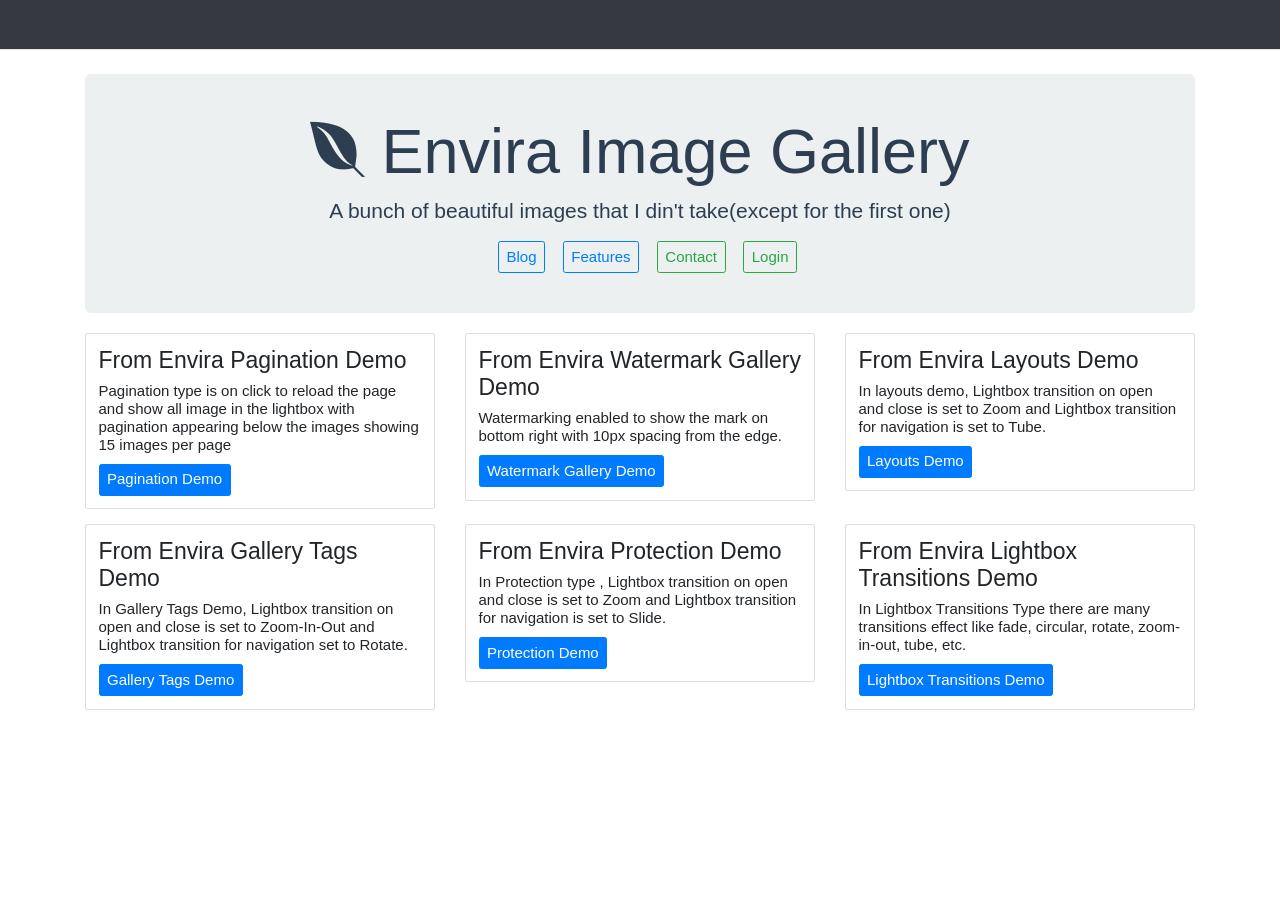
==== index.html @ 77f111fd "Rename EnviraGallery.html to index.html" ====
<!doctype html>
<html lang="en">

<head>
    <!-- Meta Tags -->
    <meta charset="utf-8">
    <meta name="viewport" content="width=device-width, initial-scale=1, shrink-to-fit=no">
    <meta name="Keywords" content="Favicon, Title, HTML, CSS, Bootstrap, Envira Image Gallery, Demo Gallery">
    <meta name="Description" contnt="Peep in the world of Envira Image Gallery">
    <meta name="Author" content="Yashvi_Shah">

    <!-- Title -->
    <title>Envira Gallery</title>

    <!-- Bootstrap CSS -->
    <link rel="stylesheet" type="text/css" href="https://maxcdn.bootstrapcdn.com/bootstrap/3.3.7/css/bootstrap.min.css">
    <link rel="stylesheet" href="https://maxcdn.bootstrapcdn.com/font-awesome/4.4.0/css/font-awesome.min.css">
    <link rel="stylesheet" type="text/css" href="https://maxcdn.bootstrapcdn.com/bootstrap/3.3.7/css/bootstrap.min.css">
    
    
         <link rel="stylesheet" href="https://stackpath.bootstrapcdn.com/bootstrap/4.1.3/css/bootstrap.min.css" integrity="sha384-MCw98/SFnGE8fJT3GXwEOngsV7Zt27NXFoaoApmYm81iuXoPkFOJwJ8ERdknLPMO"
        crossorigin="anonymous"> 
    
     

    <link rel="stylesheet" href="https://use.fontawesome.com/releases/v5.4.1/css/all.css" integrity="sha384-5sAR7xN1Nv6T6+dT2mhtzEpVJvfS3NScPQTrOxhwjIuvcA67KV2R5Jz6kr4abQsz"
        crossorigin="anonymous">

   
    <style>
    
    #header {
    padding-top: 74px;
}


/*span {
    padding-right: 8px;
}*/

.navbar {
    position: fixed;
}

i {
    padding-right: 16px;
}   

.jumbotron {
    color: #2c3e50;
    background-color: #ecf0f1;
}


.card-title {
    font-size: 23px;
}

.card-text {
    font-size: 15px;
    line-height: 18px;     
}

.btn {
    font-size: 15px;
}

.margin-left{
    margin-left: 15px !important;
}

    
    
    
    </style>


</head>

<body>
   <!--<nav class="navbar bg-dark navbar-dark navbar-fixed-top">
        <div class="container">
            <a href="#" class="navbar-brand"><span class="glyphicon glyphicon-picture" aria-hidden="true"></span>IMGS</a>
            <ul class="navbar-nav">
                <li class="nav-item">
                    <a href="https://enviragallery.com/blog/" class="nav-link">Blog </a>
                </li>
                <li class="nav-item">
                    <a href="https://enviragallery.com/features/" class="nav-link">Features</a>
                </li>
            </ul>
        </div>
</nav> -->

<nav class="navbar bg-dark navbar-default navbar-fixed-top">
    
</nav>


<div id="header" class="container"> 
    <div class="jumbotron text-center">
        <h1><i class="fab fa-envira"></i>Envira Image Gallery</h1>
        <p> A bunch of beautiful images that I din't take(except for the first one)</p>

        <a href="https://enviragallery.com/blog/" class="btn btn-outline-primary my-2 my-sm-0 margin-left">Blog </a>
        <a href="https://enviragallery.com/features/" class="btn btn-outline-primary my-2 my-sm-0 margin-left">Features</a>
        <a href="https://enviragallery.com/contact/" class="btn btn-outline-success my-2 my-sm-0 margin-left">Contact</a>
        <a href="https://enviragallery.com/login/" class="btn btn-outline-success my-2 my-sm-0 margin-left">Login</a>


            
    </div>
</div>    

    <section id="gallery">
       <div class="container">
            <div class="row">
                <div class="col-lg-4 mb-4">
                    <div class="card">
                        <img class="card-img-top" src="http://i.imgur.com/qK42fUu.jpg" alt="">
                        <div class="card-body">
                            <h5 class="card-title">From Envira Pagination Demo </h5>
                            <p class="card-text">
                            Pagination type is on click to reload the page and show all image in the lightbox with pagination appearing below the images showing 15 images per page</p> 
                            <a href="https://enviragallery.com/demo/gallery-pagination-demo/" class="btn btn-primary">Pagination Demo</a>
                        </div>
                    </div>
                </div>
                <div class="col-lg-4 mb-4">
                    <div class="card">
                        <img class="card-img-top" src="https://images.unsplash.com/photo-1439396087961-98bc12c21176?dpr=2&fit=crop&fm=jpg&h=825&q=50&w=1450" alt="">
                        <div class="card-body">
                            <h5 class="card-title">From Envira Watermark Gallery Demo</h5>
                            <p class="card-text">Watermarking enabled to show the mark on bottom right with 10px spacing from the edge.</p>
                            <a href="https://enviragallery.com/demo/watermark-gallery-demo/" class="btn btn-primary">Watermark Gallery Demo</a>
                        </div>
                    </div>
                </div>
                <div class="col-lg-4 mb-4">
                    <div class="card">
                        <img class="card-img-top" src="https://images.unsplash.com/photo-1439694458393-78ecf14da7f9?dpr=2&fit=crop&fm=jpg&h=825&q=50&w=1450" alt="">
                        <div class="card-body">
                            <h5 class="card-title">From Envira Layouts Demo</h5>
                            <p class="card-text">In layouts demo, Lightbox transition on open and close is set to Zoom and Lightbox transition for navigation is set to Tube.</p>
                            <a href="https://enviragallery.com/demo/layouts-demo/" class="btn btn-primary">Layouts Demo</a>
                        </div>
                    </div>
                </div>
                <div class="col-lg-4 mb-4">
                    <div class="card">
                        <img class="card-img-top" src="https://images.unsplash.com/photo-1435771112039-1e5b2bcad966?dpr=2&fit=crop&fm=jpg&h=825&q=50&w=1450" alt="">
                        <div class="card-body">
                            <h5 class="card-title">From Envira Gallery Tags Demo</h5>
                            <p class="card-text">
                                In Gallery Tags Demo, Lightbox transition on open and close is set to Zoom-In-Out and Lightbox transition for navigation set to Rotate.
                            </p>
                            <a href="https://enviragallery.com/demo/gallery-tags/" class="btn btn-primary">Gallery Tags Demo</a>
                        </div>
                    </div>
                </div>
                <div class="col-lg-4 mb-4">
                    <div class="card">
                        <img class="card-img-top" src="https://images.unsplash.com/photo-1442406964439-e46ab8eff7c4?dpr=2&fit=crop&fm=jpg&h=825&q=50&w=1450" alt="">
                        <div class="card-body">
                            <h5 class="card-title">From Envira Protection Demo</h5>
                            <p class="card-text">In Protection type , Lightbox transition on open and close is set to Zoom and Lightbox transition for navigation is set to Slide.</p>
                            <a href="https://enviragallery.com/demo/protection-demo/" class="btn btn-primary">Protection Demo</a>
                        </div>
                    </div>
                </div>
                <div class="col-lg-4 mb-4">
                    <div class="card">
                        <img class="card-img-top" src="https://images.unsplash.com/photo-1439524970634-649c37a69e5c?ixlib=rb-0.3.5&q=80&fm=jpg&crop=entropy&w=1450&h=825&fit=crop&s=bfda9916c885869b43b70738693428d9" alt="">
                        <div class="card-body">
                            <h5 class="card-title">From Envira Lightbox Transitions Demo</h5>
                            <p class="card-text">In Lightbox Transitions Type there are many transitions effect like fade, circular, rotate, zoom-in-out, tube, etc.</p>
                            <a href="https://enviragallery.com/demo/lightbox-transitions-demo/" class="btn btn-primary">Lightbox Transitions Demo</a>
                        </div>
                    </div>
                </div>

            </div>
       </div>
    </section>

    <!-- Optional JavaScript -->
    <!-- jQuery first, then Popper.js, then Bootstrap JS -->
    <script src="https://code.jquery.com/jquery-3.3.1.slim.min.js" integrity="sha384-q8i/X+965DzO0rT7abK41JStQIAqVgRVzpbzo5smXKp4YfRvH+8abtTE1Pi6jizo"
        crossorigin="anonymous"></script>
    <script src="https://cdnjs.cloudflare.com/ajax/libs/popper.js/1.14.3/umd/popper.min.js" integrity="sha384-ZMP7rVo3mIykV+2+9J3UJ46jBk0WLaUAdn689aCwoqbBJiSnjAK/l8WvCWPIPm49"
        crossorigin="anonymous"></script>
    <script src="https://stackpath.bootstrapcdn.com/bootstrap/4.1.3/js/bootstrap.min.js" integrity="sha384-ChfqqxuZUCnJSK3+MXmPNIyE6ZbWh2IMqE241rYiqJxyMiZ6OW/JmZQ5stwEULTy"
        crossorigin="anonymous"></script>
</body>

</html>
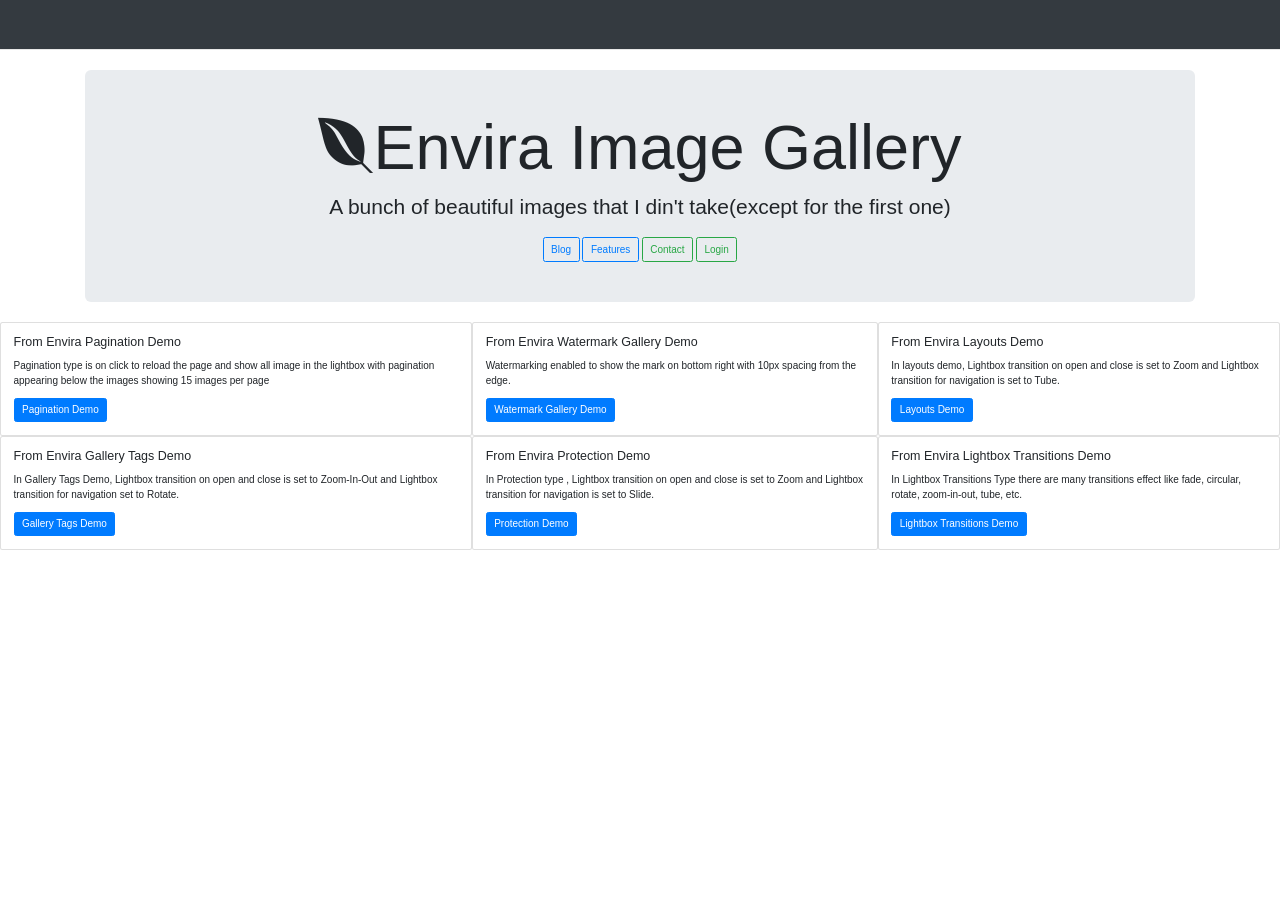
==== commit 982cc04d: "Update index.html" ====
--- a/index.html
+++ b/index.html
@@ -11,6 +11,7 @@
 
     <!-- Title -->
     <title>Envira Gallery</title>
+    <link rel="shortcut icon" type="image/png" href="img/leaf.png">
 
     <!-- Bootstrap CSS -->
     <link rel="stylesheet" type="text/css" href="https://maxcdn.bootstrapcdn.com/bootstrap/3.3.7/css/bootstrap.min.css">
@@ -26,72 +27,13 @@
     <link rel="stylesheet" href="https://use.fontawesome.com/releases/v5.4.1/css/all.css" integrity="sha384-5sAR7xN1Nv6T6+dT2mhtzEpVJvfS3NScPQTrOxhwjIuvcA67KV2R5Jz6kr4abQsz"
         crossorigin="anonymous">
 
-   
-    <style>
-    
-    #header {
-    padding-top: 74px;
-}
-
-
-/*span {
-    padding-right: 8px;
-}*/
-
-.navbar {
-    position: fixed;
-}
-
-i {
-    padding-right: 16px;
-}   
-
-.jumbotron {
-    color: #2c3e50;
-    background-color: #ecf0f1;
-}
-
-
-.card-title {
-    font-size: 23px;
-}
-
-.card-text {
-    font-size: 15px;
-    line-height: 18px;     
-}
-
-.btn {
-    font-size: 15px;
-}
-
-.margin-left{
-    margin-left: 15px !important;
-}
-
-    
-    
-    
-    </style>
+    <link rel="stylesheet" type="text/css" href="New gallery(solution).css">
 
 
 </head>
 
 <body>
-   <!--<nav class="navbar bg-dark navbar-dark navbar-fixed-top">
-        <div class="container">
-            <a href="#" class="navbar-brand"><span class="glyphicon glyphicon-picture" aria-hidden="true"></span>IMGS</a>
-            <ul class="navbar-nav">
-                <li class="nav-item">
-                    <a href="https://enviragallery.com/blog/" class="nav-link">Blog </a>
-                </li>
-                <li class="nav-item">
-                    <a href="https://enviragallery.com/features/" class="nav-link">Features</a>
-                </li>
-            </ul>
-        </div>
-</nav> -->
-
+  
 <nav class="navbar bg-dark navbar-default navbar-fixed-top">
     
 </nav>
@@ -110,12 +52,13 @@
 
             
     </div>
-</div>    
+</div>
 
-    <section id="gallery">
-       <div class="container">
-            <div class="row">
-                <div class="col-lg-4 mb-4">
+<table>
+    <tr>
+        <td class="first">
+            <div>
+                <div>
                     <div class="card">
                         <img class="card-img-top" src="http://i.imgur.com/qK42fUu.jpg" alt="">
                         <div class="card-body">
@@ -126,7 +69,9 @@
                         </div>
                     </div>
                 </div>
-                <div class="col-lg-4 mb-4">
+            </td>
+            <td class="second">
+                <div>
                     <div class="card">
                         <img class="card-img-top" src="https://images.unsplash.com/photo-1439396087961-98bc12c21176?dpr=2&fit=crop&fm=jpg&h=825&q=50&w=1450" alt="">
                         <div class="card-body">
@@ -136,7 +81,9 @@
                         </div>
                     </div>
                 </div>
-                <div class="col-lg-4 mb-4">
+            </td>
+            <td class="third">
+                <div>
                     <div class="card">
                         <img class="card-img-top" src="https://images.unsplash.com/photo-1439694458393-78ecf14da7f9?dpr=2&fit=crop&fm=jpg&h=825&q=50&w=1450" alt="">
                         <div class="card-body">
@@ -146,7 +93,12 @@
                         </div>
                     </div>
                 </div>
-                <div class="col-lg-4 mb-4">
+            </td>
+    </tr>
+
+    <tr>
+        <td class="fouth">
+            <div>
                     <div class="card">
                         <img class="card-img-top" src="https://images.unsplash.com/photo-1435771112039-1e5b2bcad966?dpr=2&fit=crop&fm=jpg&h=825&q=50&w=1450" alt="">
                         <div class="card-body">
@@ -158,7 +110,9 @@
                         </div>
                     </div>
                 </div>
-                <div class="col-lg-4 mb-4">
+        </td>
+        <td class="fifth">
+            <div>
                     <div class="card">
                         <img class="card-img-top" src="https://images.unsplash.com/photo-1442406964439-e46ab8eff7c4?dpr=2&fit=crop&fm=jpg&h=825&q=50&w=1450" alt="">
                         <div class="card-body">
@@ -168,7 +122,9 @@
                         </div>
                     </div>
                 </div>
-                <div class="col-lg-4 mb-4">
+        </td>
+        <td class="sixth">
+            <div>
                     <div class="card">
                         <img class="card-img-top" src="https://images.unsplash.com/photo-1439524970634-649c37a69e5c?ixlib=rb-0.3.5&q=80&fm=jpg&crop=entropy&w=1450&h=825&fit=crop&s=bfda9916c885869b43b70738693428d9" alt="">
                         <div class="card-body">
@@ -177,7 +133,22 @@
                             <a href="https://enviragallery.com/demo/lightbox-transitions-demo/" class="btn btn-primary">Lightbox Transitions Demo</a>
                         </div>
                     </div>
-                </div>
+            </div>
+
+        </td>
+    </tr>
+
+</table>
+
+
+    <section >
+       <div >
+            
+                
+                
+                
+                
+                
 
             </div>
        </div>
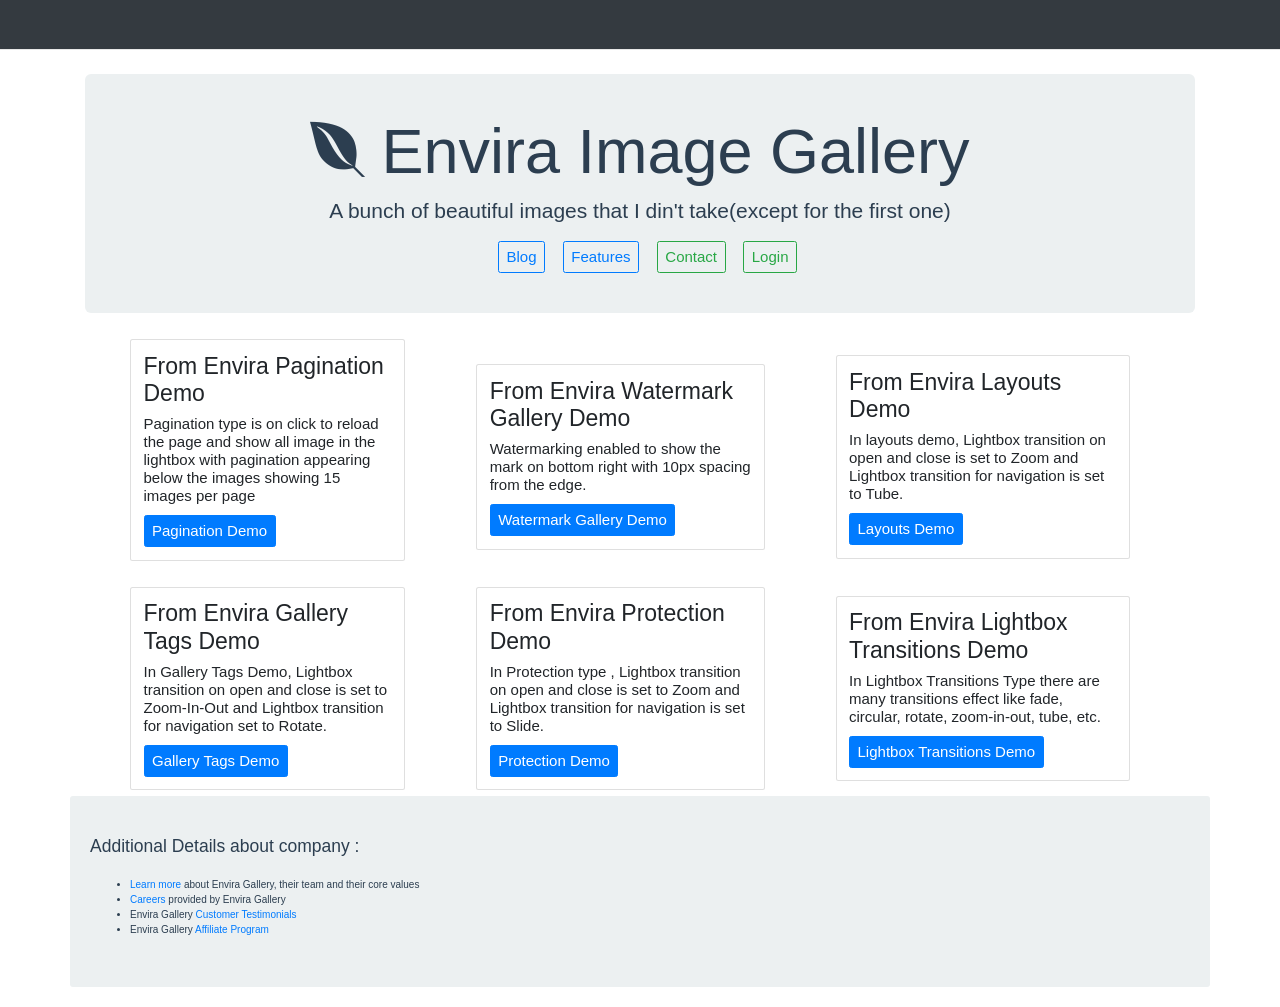
==== commit f3dea45a: "Update index.html" ====
--- a/index.html
+++ b/index.html
@@ -140,19 +140,25 @@
 
 </table>
 
+<footer class="container jumbotron" id="footer">
+    <h3>Additional Details about company :</h3>
+    <br>
+    <ul>
+        <li>
+            <a href="https://enviragallery.com/about-us/">Learn more</a> about Envira Gallery, their team and their core values
+        </li>
+        <li>
+            <a href="https://enviragallery.com/careers/">Careers</a> provided by Envira Gallery
+        </li>
+        <li>
+            Envira Gallery <a href="https://enviragallery.com/testimonials/">Customer Testimonials</a>
+        </li>
+        <li>
+            Envira Gallery <a href="https://enviragallery.com/affiliates/">Affiliate Program</a>
+        </li>
+    </ul>
+</footer>
 
-    <section >
-       <div >
-            
-                
-                
-                
-                
-                
-
-            </div>
-       </div>
-    </section>
 
     <!-- Optional JavaScript -->
     <!-- jQuery first, then Popper.js, then Bootstrap JS -->
--- a/New gallery(solution).css
+++ b/New gallery(solution).css
@@ -0,0 +1,93 @@
+#header {
+    padding-top: 74px;
+}
+
+
+/*span {
+    padding-right: 8px;
+}*/
+
+.navbar {
+    position: fixed;
+}
+
+i {
+    padding-right: 16px;
+}   
+
+.jumbotron {
+    color: #2c3e50;
+    background-color: #ecf0f1;
+}
+
+
+.card-title {
+    font-size: 23px;
+}
+
+.card-text {
+    font-size: 15px;
+    line-height: 18px;     
+}
+
+.btn {
+    font-size: 15px;
+}
+
+.margin-left{
+    margin-left: 15px !important;
+}
+
+
+table {
+    display: flex;
+    flex-wrap: wrap;
+    margin-right: -15px;
+    margin-left: -15px;
+}
+
+
+.first {
+    padding-left: 145px;
+    padding-bottom: 20px;
+}
+
+.second {
+    padding-left: 65px;
+    padding-right: 65px;
+}
+
+.third {
+    padding-right: 135px;
+}
+
+.fouth {
+    padding-left: 145px;
+}
+
+.fifth {
+    padding-left: 65px;
+    padding-right: 65px;
+}
+
+.sixth {
+    padding-right: 135px;
+}
+
+table { 
+  width: 100%; 
+  border-collapse: collapse;
+
+
+}
+
+th { 
+  background: #333; 
+  color: white; 
+  font-weight: bold; 
+}
+td, th { 
+  padding: 6px; 
+
+  text-align: left; 
+}
